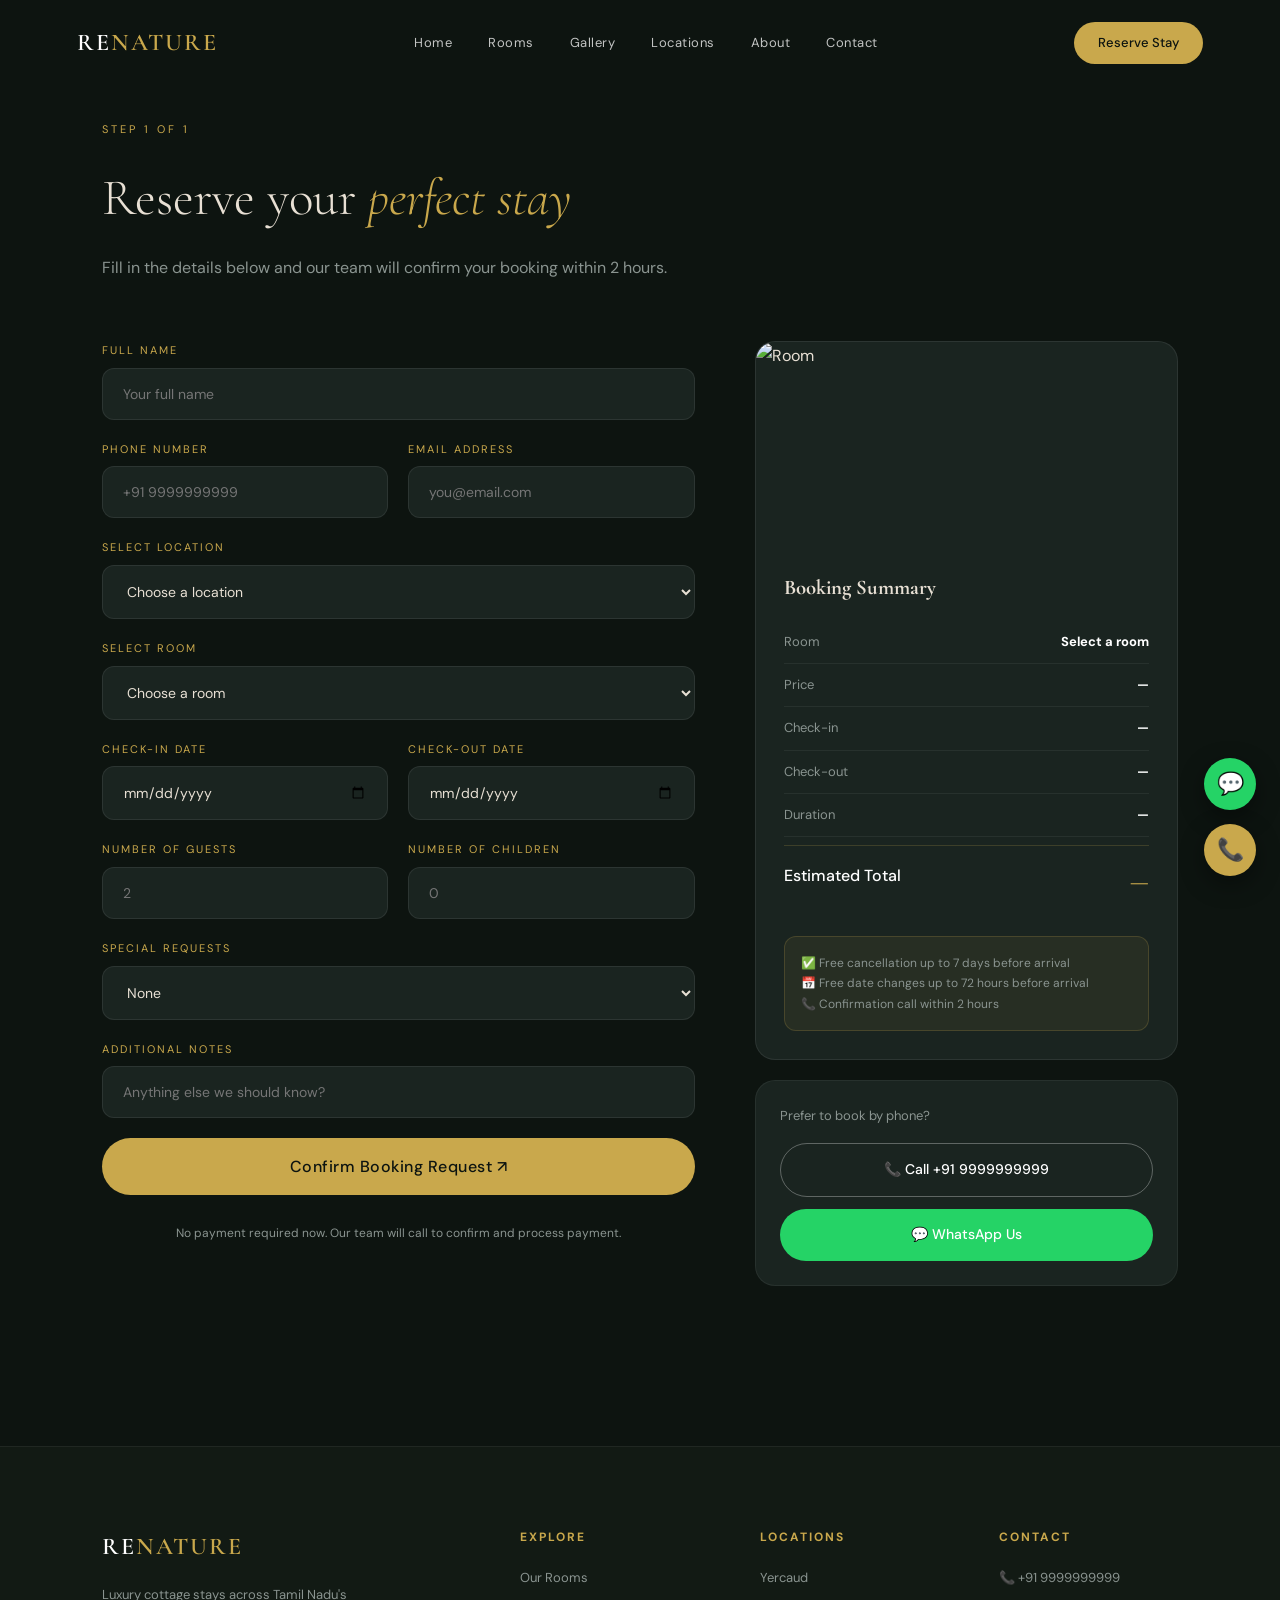
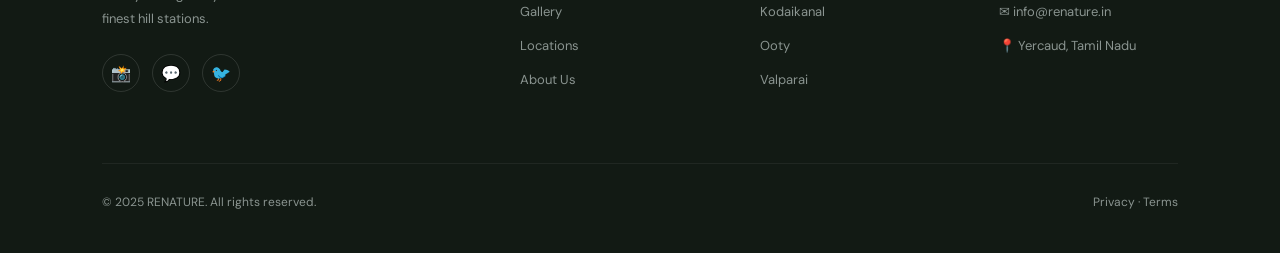
==== booking.html @ 31d4a7c8 "Add files via upload" ====
<!DOCTYPE html>
<html lang="en">
<head>
  <meta charset="UTF-8"/>
  <meta name="viewport" content="width=device-width, initial-scale=1.0"/>
  <title>Book Your Stay — RENATURE Luxury Cottage</title>
  <link rel="preconnect" href="https://fonts.googleapis.com">
  <link href="https://fonts.googleapis.com/css2?family=Cormorant+Garamond:ital,wght@0,300;0,400;0,600;1,300;1,400&family=DM+Sans:wght@300;400;500&display=swap" rel="stylesheet">
  <link rel="stylesheet" href="style.css">
</head>
<body>

  <header class="navbar scrolled" id="navbar">
    <div class="nav-logo">RE<span>NATURE</span></div>
    <nav class="nav-links">
      <a href="index.html">Home</a><a href="rooms.html">Rooms</a><a href="gallery.html">Gallery</a>
      <a href="locations.html">Locations</a><a href="about.html">About</a><a href="contact.html">Contact</a>
    </nav>
    <a href="booking.html" class="nav-cta">Reserve Stay</a>
    <button class="hamburger" id="hamburger">&#9776;</button>
  </header>

  <div class="mobile-nav" id="mobileNav">
    <button class="close-btn" id="closeNav">&#10005;</button>
    <a href="index.html">Home</a><a href="rooms.html">Rooms</a><a href="gallery.html">Gallery</a>
    <a href="locations.html">Locations</a><a href="about.html">About</a><a href="contact.html">Contact</a>
    <a href="booking.html" class="mob-cta">Reserve Stay</a>
  </div>

  <div class="booking-page" style="padding-top: 120px;">
    <div style="margin-bottom: 60px;">
      <span class="label">Step 1 of 1</span>
      <h1 style="font-family:var(--font-display); font-size:clamp(2rem,4vw,3.5rem); font-weight:300;">Reserve your <em style="font-style:italic; color:var(--gold)">perfect stay</em></h1>
      <p style="color:var(--muted); margin-top:12px;">Fill in the details below and our team will confirm your booking within 2 hours.</p>
    </div>

    <div class="booking-grid">
      <!-- FORM -->
      <div class="booking-form-section">
        <form class="booking-form" onsubmit="handleBooking(event)">

          <div>
            <label class="form-label">Full Name</label>
            <input type="text" placeholder="Your full name" required>
          </div>

          <div class="form-row">
            <div>
              <label class="form-label">Phone Number</label>
              <input type="tel" placeholder="+91 9999999999" required>
            </div>
            <div>
              <label class="form-label">Email Address</label>
              <input type="email" placeholder="you@email.com">
            </div>
          </div>

          <div>
            <label class="form-label">Select Location</label>
            <select>
              <option value="">Choose a location</option>
              <option>Yercaud</option>
              <option>Kodaikanal</option>
              <option>Ooty</option>
              <option>Valparai</option>
            </select>
          </div>

          <div>
            <label class="form-label">Select Room</label>
            <select id="roomSelect">
              <option value="">Choose a room</option>
              <option>Forest Harmony — ₹2,800/night</option>
              <option>Panorama Rise — ₹3,400/night</option>
              <option>Romantic Bloom — ₹3,900/night</option>
              <option>Wild Soul — ₹3,600/night</option>
              <option>Zen Retreat — ₹3,800/night</option>
              <option>Family Villa — ₹4,500/night</option>
              <option>Luxury Suite — ₹6,500/night</option>
              <option>Treehouse Escape — ₹5,200/night</option>
            </select>
          </div>

          <div class="form-row">
            <div>
              <label class="form-label">Check-in Date</label>
              <input type="date" id="checkin" required>
            </div>
            <div>
              <label class="form-label">Check-out Date</label>
              <input type="date" id="checkout" required>
            </div>
          </div>

          <div class="form-row">
            <div>
              <label class="form-label">Number of Guests</label>
              <input type="number" placeholder="2" min="1" max="20">
            </div>
            <div>
              <label class="form-label">Number of Children</label>
              <input type="number" placeholder="0" min="0" max="10">
            </div>
          </div>

          <div>
            <label class="form-label">Special Requests</label>
            <select>
              <option value="">None</option>
              <option>Early Check-in (subject to availability)</option>
              <option>Late Check-out (subject to availability)</option>
              <option>Couple Decoration (flowers, candles)</option>
              <option>Birthday Celebration</option>
              <option>Anniversary Package</option>
              <option>Campfire Setup</option>
              <option>Airport Pickup</option>
              <option>Pet Accommodation</option>
            </select>
          </div>

          <div>
            <label class="form-label">Additional Notes</label>
            <input type="text" placeholder="Anything else we should know?">
          </div>

          <button type="submit" class="btn-gold" style="width:100%; justify-content:center; font-size:16px; padding:18px 32px;">
            Confirm Booking Request ↗
          </button>

          <p style="font-size:12px; color:var(--muted); text-align:center; margin-top:8px;">
            No payment required now. Our team will call to confirm and process payment.
          </p>
        </form>
      </div>

      <!-- SUMMARY -->
      <div class="booking-summary">
        <div class="summary-card">
          <img src="https://images.unsplash.com/photo-1520250497591-112f2f40a3f4?auto=format&fit=crop&w=700&q=80" alt="Room" id="summaryImg">
          <div class="summary-body">
            <h3>Booking Summary</h3>
            <div class="summary-row">
              <span>Room</span>
              <strong id="summaryRoom">Select a room</strong>
            </div>
            <div class="summary-row">
              <span>Price</span>
              <strong id="summaryPrice">—</strong>
            </div>
            <div class="summary-row">
              <span>Check-in</span>
              <strong id="summaryCheckin">—</strong>
            </div>
            <div class="summary-row">
              <span>Check-out</span>
              <strong id="summaryCheckout">—</strong>
            </div>
            <div class="summary-row">
              <span>Duration</span>
              <strong id="summaryNights">—</strong>
            </div>
            <div class="summary-total">
              <span>Estimated Total</span>
              <strong id="summaryTotal">—</strong>
            </div>

            <div style="margin-top:20px; background:rgba(201,168,76,0.08); border:1px solid rgba(201,168,76,0.2); border-radius:12px; padding:16px;">
              <p style="font-size:12px; color:var(--muted); line-height:1.7;">✅ Free cancellation up to 7 days before arrival<br>📅 Free date changes up to 72 hours before arrival<br>📞 Confirmation call within 2 hours</p>
            </div>
          </div>
        </div>

        <!-- QUICK CONTACT -->
        <div style="margin-top:20px; background:var(--dark3); border-radius:var(--radius); padding:24px; border:1px solid rgba(255,255,255,0.06);">
          <p style="font-size:13px; color:var(--muted); margin-bottom:16px;">Prefer to book by phone?</p>
          <a href="tel:+919999999999" class="btn-ghost" style="width:100%; justify-content:center; display:flex;">📞 Call +91 9999999999</a>
          <a href="https://wa.me/919999999999" style="display:flex; align-items:center; justify-content:center; gap:8px; margin-top:12px; background:#25D366; color:white; padding:14px 32px; border-radius:50px; font-size:14px; font-weight:500; transition:opacity 0.3s;">💬 WhatsApp Us</a>
        </div>
      </div>
    </div>
  </div>

  <footer class="footer" style="margin-top:80px;">
    <div class="footer-grid">
      <div class="footer-brand"><div class="nav-logo">RE<span>NATURE</span></div><p>Luxury cottage stays across Tamil Nadu's finest hill stations.</p><div class="socials"><a href="#">📸</a><a href="#">💬</a><a href="#">🐦</a></div></div>
      <div class="footer-col"><h4>Explore</h4><a href="rooms.html">Our Rooms</a><a href="gallery.html">Gallery</a><a href="locations.html">Locations</a><a href="about.html">About Us</a></div>
      <div class="footer-col"><h4>Locations</h4><a href="locations.html#yercaud">Yercaud</a><a href="locations.html#kodaikanal">Kodaikanal</a><a href="locations.html#ooty">Ooty</a><a href="locations.html#valparai">Valparai</a></div>
      <div class="footer-col"><h4>Contact</h4><p>📞 +91 9999999999</p><p>✉ info@renature.in</p><p>📍 Yercaud, Tamil Nadu</p></div>
    </div>
    <div class="footer-bottom"><p>© 2025 RENATURE. All rights reserved.</p><div><a href="#">Privacy</a> · <a href="#">Terms</a></div></div>
  </footer>

  <a href="https://wa.me/919999999999" class="fab whatsapp">💬</a>
  <a href="tel:+919999999999" class="fab call">📞</a>

  <script src="script.js"></script>
  <script>
    // Live summary update
    const priceMap = {
      'Forest Harmony — ₹2,800/night': { price: 2800, name: 'Forest Harmony' },
      'Panorama Rise — ₹3,400/night': { price: 3400, name: 'Panorama Rise' },
      'Romantic Bloom — ₹3,900/night': { price: 3900, name: 'Romantic Bloom' },
      'Wild Soul — ₹3,600/night': { price: 3600, name: 'Wild Soul' },
      'Zen Retreat — ₹3,800/night': { price: 3800, name: 'Zen Retreat' },
      'Family Villa — ₹4,500/night': { price: 4500, name: 'Family Villa' },
      'Luxury Suite — ₹6,500/night': { price: 6500, name: 'Luxury Suite' },
      'Treehouse Escape — ₹5,200/night': { price: 5200, name: 'Treehouse Escape' },
    };

    function update() {
      const rs = document.getElementById('roomSelect');
      const ci = document.getElementById('checkin');
      const co = document.getElementById('checkout');
      const sel = priceMap[rs?.value];

      if (sel) {
        document.getElementById('summaryRoom').textContent = sel.name;
        document.getElementById('summaryPrice').textContent = `₹${sel.price.toLocaleString()}/night`;
      }
      if (ci?.value) {
        document.getElementById('summaryCheckin').textContent = new Date(ci.value).toLocaleDateString('en-IN', {day:'numeric', month:'short', year:'numeric'});
      }
      if (co?.value) {
        document.getElementById('summaryCheckout').textContent = new Date(co.value).toLocaleDateString('en-IN', {day:'numeric', month:'short', year:'numeric'});
      }
      if (ci?.value && co?.value && sel) {
        const nights = Math.max(1, Math.round((new Date(co.value) - new Date(ci.value)) / 86400000));
        document.getElementById('summaryNights').textContent = `${nights} night${nights > 1 ? 's' : ''}`;
        document.getElementById('summaryTotal').textContent = `₹${(sel.price * nights).toLocaleString()}`;
      }
    }

    document.getElementById('roomSelect')?.addEventListener('change', update);
    document.getElementById('checkin')?.addEventListener('change', update);
    document.getElementById('checkout')?.addEventListener('change', update);

    function handleBooking(e) {
      e.preventDefault();
      const btn = e.target.querySelector('button[type="submit"]');
      btn.textContent = '✅ Booking Confirmed! We\'ll call you soon.';
      btn.style.background = '#2d6a4f';
      setTimeout(() => {
        btn.textContent = 'Confirm Booking Request ↗';
        btn.style.background = '';
        e.target.reset();
        document.getElementById('summaryRoom').textContent = 'Select a room';
        document.getElementById('summaryPrice').textContent = '—';
        document.getElementById('summaryCheckin').textContent = '—';
        document.getElementById('summaryCheckout').textContent = '—';
        document.getElementById('summaryNights').textContent = '—';
        document.getElementById('summaryTotal').textContent = '—';
      }, 4000);
    }
  </script>
</body>
</html>
---- style.css ----
/* ============ RESET & BASE ============ */
*, *::before, *::after { margin:0; padding:0; box-sizing:border-box; }

:root {
  --gold: #C9A84C;
  --gold-light: #e8cc80;
  --dark: #0D1410;
  --dark2: #121a14;
  --dark3: #1a2420;
  --text: #e8e0d4;
  --muted: #8a9490;
  --white: #fff;
  --radius: 20px;
  --font-display: 'Cormorant Garamond', serif;
  --font-body: 'DM Sans', sans-serif;
}

html { scroll-behavior: smooth; }

body {
  background: var(--dark);
  color: var(--text);
  font-family: var(--font-body);
  font-size: 16px;
  line-height: 1.7;
  overflow-x: hidden;
}

img { display: block; width: 100%; object-fit: cover; }
a { text-decoration: none; color: inherit; }

/* ============ UTILITY ============ */
.label {
  font-size: 11px;
  letter-spacing: 3px;
  text-transform: uppercase;
  color: var(--gold);
  display: block;
  margin-bottom: 16px;
}
.label-light { font-size: 11px; letter-spacing: 3px; text-transform: uppercase; color: rgba(255,255,255,0.6); display: block; margin-bottom: 16px; }
.text-center { text-align: center; }
.mt-2 { margin-top: 2rem; }

h2 {
  font-family: var(--font-display);
  font-size: clamp(2rem, 4vw, 3.5rem);
  font-weight: 400;
  line-height: 1.2;
  margin-bottom: 1.5rem;
}
h2 em { font-style: italic; color: var(--gold); }

/* ============ BUTTONS ============ */
.btn-gold {
  display: inline-flex;
  align-items: center;
  gap: 8px;
  background: var(--gold);
  color: var(--dark);
  padding: 14px 32px;
  border-radius: 50px;
  font-family: var(--font-body);
  font-weight: 500;
  font-size: 14px;
  letter-spacing: 0.5px;
  transition: all 0.3s;
  border: none;
  cursor: pointer;
}
.btn-gold:hover { background: var(--gold-light); transform: translateY(-2px); }

.btn-ghost {
  display: inline-flex;
  align-items: center;
  gap: 8px;
  background: transparent;
  color: var(--white);
  padding: 14px 32px;
  border-radius: 50px;
  border: 1px solid rgba(255,255,255,0.3);
  font-weight: 500;
  font-size: 14px;
  transition: all 0.3s;
}
.btn-ghost:hover { background: rgba(255,255,255,0.1); }

.btn-ghost-light {
  display: inline-flex;
  align-items: center;
  gap: 8px;
  background: transparent;
  color: var(--white);
  padding: 14px 32px;
  border-radius: 50px;
  border: 1px solid rgba(255,255,255,0.5);
  font-weight: 500;
  font-size: 14px;
  transition: all 0.3s;
}
.btn-ghost-light:hover { background: rgba(255,255,255,0.15); }

.link-arrow {
  font-size: 14px;
  color: var(--gold);
  font-weight: 500;
  letter-spacing: 0.5px;
  transition: gap 0.3s;
  display: inline-block;
}
.link-arrow:hover { letter-spacing: 1px; }

/* ============ NAVBAR ============ */
.navbar {
  position: fixed;
  top: 0;
  width: 100%;
  display: flex;
  align-items: center;
  justify-content: space-between;
  padding: 22px 6%;
  z-index: 1000;
  transition: all 0.4s;
}
.navbar.scrolled {
  background: rgba(13,20,16,0.95);
  backdrop-filter: blur(20px);
  padding: 16px 6%;
  border-bottom: 1px solid rgba(201,168,76,0.15);
}

.nav-logo {
  font-family: var(--font-display);
  font-size: 24px;
  font-weight: 600;
  letter-spacing: 2px;
  color: var(--white);
}
.nav-logo span { color: var(--gold); }

.nav-links {
  display: flex;
  gap: 36px;
}
.nav-links a {
  font-size: 13px;
  font-weight: 400;
  letter-spacing: 0.5px;
  color: rgba(255,255,255,0.75);
  transition: color 0.3s;
}
.nav-links a:hover, .nav-links a.active { color: var(--gold); }

.nav-cta {
  background: var(--gold);
  color: var(--dark);
  padding: 10px 24px;
  border-radius: 50px;
  font-size: 13px;
  font-weight: 500;
  transition: all 0.3s;
}
.nav-cta:hover { background: var(--gold-light); }

.hamburger { display: none; background: none; border: none; color: white; font-size: 22px; cursor: pointer; }

/* MOBILE NAV */
.mobile-nav {
  position: fixed;
  top: 0; left: 0;
  width: 100%; height: 100%;
  background: var(--dark);
  z-index: 9999;
  display: flex;
  flex-direction: column;
  align-items: center;
  justify-content: center;
  gap: 28px;
  transform: translateX(-100%);
  transition: transform 0.4s ease;
}
.mobile-nav.open { transform: translateX(0); }
.mobile-nav a { font-family: var(--font-display); font-size: 32px; color: var(--text); }
.mobile-nav a:hover { color: var(--gold); }
.mob-cta { background: var(--gold) !important; color: var(--dark) !important; padding: 12px 32px; border-radius: 50px; font-family: var(--font-body) !important; font-size: 16px !important; }
.close-btn { position: absolute; top: 24px; right: 24px; background: none; border: none; color: white; font-size: 24px; cursor: pointer; }

/* ============ HERO ============ */
.hero {
  height: 100vh;
  min-height: 700px;
  position: relative;
  display: flex;
  align-items: center;
  overflow: hidden;
}

.hero-slides { position: absolute; inset: 0; }
.slide {
  position: absolute;
  inset: 0;
  background-size: cover;
  background-position: center;
  opacity: 0;
  transition: opacity 1s ease;
}
.slide.active { opacity: 1; }
.hero-overlay {
  position: absolute;
  inset: 0;
  background: linear-gradient(135deg, rgba(13,20,16,0.75) 0%, rgba(13,20,16,0.4) 50%, rgba(13,20,16,0.6) 100%);
}

.hero-content {
  position: relative;
  z-index: 2;
  padding: 0 8%;
  max-width: 800px;
}

.hero-content h1 {
  font-family: var(--font-display);
  font-size: clamp(2.5rem, 6vw, 5.5rem);
  font-weight: 300;
  line-height: 1.1;
  margin-bottom: 20px;
  color: var(--white);
}
.hero-content h1 em { font-style: italic; color: var(--gold); }
.hero-content > p {
  font-size: 16px;
  color: rgba(255,255,255,0.7);
  margin-bottom: 36px;
  max-width: 420px;
}
.hero-actions { display: flex; gap: 16px; flex-wrap: wrap; margin-bottom: 60px; }

.hero-stats {
  display: flex;
  gap: 48px;
  border-top: 1px solid rgba(255,255,255,0.15);
  padding-top: 28px;
}
.hero-stats div { display: flex; flex-direction: column; }
.hero-stats strong { font-family: var(--font-display); font-size: 2rem; color: var(--gold); font-weight: 600; }
.hero-stats span { font-size: 11px; letter-spacing: 1px; color: rgba(255,255,255,0.5); text-transform: uppercase; }

.hero-scroll {
  position: absolute;
  bottom: 40px;
  right: 8%;
  display: flex;
  flex-direction: column;
  align-items: center;
  gap: 10px;
  z-index: 2;
}
.hero-scroll span { font-size: 10px; letter-spacing: 3px; text-transform: uppercase; color: rgba(255,255,255,0.4); }
.scroll-line { width: 1px; height: 60px; background: linear-gradient(to bottom, rgba(255,255,255,0.4), transparent); animation: scrollAnim 2s infinite; }
@keyframes scrollAnim { 0%,100%{opacity:1;transform:scaleY(1)} 50%{opacity:0.3;transform:scaleY(0.5)} }

.slide-dots {
  position: absolute;
  bottom: 40px;
  left: 8%;
  display: flex;
  gap: 8px;
  z-index: 2;
}
.dot {
  width: 6px; height: 6px;
  border-radius: 50%;
  background: rgba(255,255,255,0.3);
  cursor: pointer;
  transition: all 0.3s;
}
.dot.active { background: var(--gold); width: 24px; border-radius: 3px; }

/* ============ SECTIONS COMMON ============ */
section { padding: 100px 8%; }
.reveal { opacity: 0; transform: translateY(40px); transition: all 0.8s ease; }
.reveal.visible { opacity: 1; transform: translateY(0); }

/* ============ ABOUT STRIP ============ */
.about-strip {
  display: grid;
  grid-template-columns: 1fr 1fr 1fr;
  gap: 60px;
  border-top: 1px solid rgba(255,255,255,0.08);
  border-bottom: 1px solid rgba(255,255,255,0.08);
}

.strip-left h2 { font-size: clamp(1.8rem, 3vw, 2.8rem); }
.strip-left p { color: var(--muted); margin-bottom: 28px; line-height: 1.8; }

.strip-center { position: relative; }
.strip-center img { height: 420px; border-radius: var(--radius); object-fit: cover; }
.card-badge {
  position: absolute;
  bottom: 20px; left: 20px; right: 20px;
  background: rgba(13,20,16,0.9);
  backdrop-filter: blur(20px);
  border: 1px solid rgba(201,168,76,0.2);
  border-radius: 16px;
  padding: 20px;
}
.card-badge strong { display: block; font-size: 14px; margin-bottom: 6px; color: var(--white); }
.card-badge span { font-size: 12px; color: var(--muted); }

.strip-right .big-quote {
  font-family: var(--font-display);
  font-size: 1.4rem;
  font-style: italic;
  line-height: 1.6;
  color: var(--text);
  margin-bottom: 32px;
}
.features-list { list-style: none; }
.features-list li { font-size: 14px; color: var(--muted); padding: 12px 0; border-bottom: 1px solid rgba(255,255,255,0.06); }

/* ============ LOCATIONS ============ */
.locations-section { padding: 100px 8%; }
.loc-header { margin-bottom: 60px; }
.loc-header p { color: var(--muted); }

.locations-grid {
  display: grid;
  grid-template-columns: 1.6fr 1fr 1fr 1fr;
  grid-template-rows: 520px;
  gap: 16px;
}

.loc-card {
  position: relative;
  border-radius: var(--radius);
  overflow: hidden;
  cursor: pointer;
}
.loc-card img {
  height: 100%;
  transition: transform 0.6s ease;
}
.loc-card:hover img { transform: scale(1.08); }

.loc-overlay {
  position: absolute;
  inset: 0;
  background: linear-gradient(to top, rgba(13,20,16,0.95) 0%, rgba(13,20,16,0.3) 60%, transparent 100%);
  padding: 28px;
  display: flex;
  flex-direction: column;
  justify-content: flex-end;
}
.loc-tag {
  display: inline-block;
  font-size: 10px;
  letter-spacing: 2px;
  text-transform: uppercase;
  color: var(--gold);
  border: 1px solid rgba(201,168,76,0.4);
  padding: 4px 12px;
  border-radius: 50px;
  margin-bottom: 12px;
  width: fit-content;
}
.loc-overlay h3 { font-family: var(--font-display); font-size: 1.8rem; font-weight: 400; color: var(--white); margin-bottom: 6px; }
.loc-overlay > p { font-size: 12px; color: rgba(255,255,255,0.5); margin-bottom: 14px; }
.loc-details { display: flex; flex-wrap: wrap; gap: 8px; margin-bottom: 16px; }
.loc-details span { font-size: 11px; background: rgba(255,255,255,0.1); padding: 4px 10px; border-radius: 50px; }
.loc-btn { font-size: 12px; color: var(--gold); letter-spacing: 1px; transition: letter-spacing 0.3s; width: fit-content; }
.loc-btn:hover { letter-spacing: 2px; }

/* ============ ROOMS ============ */
.rooms-section { background: var(--dark2); border-radius: 32px; }
.rooms-header { display: flex; justify-content: space-between; align-items: flex-start; gap: 40px; margin-bottom: 12px; }
.rooms-sub { color: var(--muted); font-size: 14px; margin-bottom: 48px; max-width: 500px; }
.booking-quick { display: flex; gap: 12px; flex-wrap: wrap; align-items: center; }
.booking-quick input {
  background: rgba(255,255,255,0.06);
  border: 1px solid rgba(255,255,255,0.12);
  color: var(--text);
  padding: 10px 16px;
  border-radius: 50px;
  font-size: 13px;
  outline: none;
  font-family: var(--font-body);
}

.rooms-slider {
  display: flex;
  gap: 20px;
  overflow-x: auto;
  scroll-snap-type: x mandatory;
  scrollbar-width: none;
  padding-bottom: 10px;
}
.rooms-slider::-webkit-scrollbar { display: none; }

.room-slide {
  min-width: 280px;
  border-radius: var(--radius);
  overflow: hidden;
  background: var(--dark3);
  scroll-snap-align: start;
  flex-shrink: 0;
  position: relative;
}
.room-slide img { height: 320px; transition: transform 0.5s; }
.room-slide:hover img { transform: scale(1.05); }
.room-info { padding: 24px; }
.room-info h3 { font-family: var(--font-display); font-size: 1.3rem; margin-bottom: 8px; }
.room-info p { font-size: 13px; color: var(--muted); margin-bottom: 16px; }
.room-price { font-family: var(--font-display); font-size: 1.5rem; color: var(--gold); }
.room-price span { font-size: 14px; color: var(--muted); font-family: var(--font-body); }
.room-book {
  display: inline-block;
  margin-top: 14px;
  background: var(--gold);
  color: var(--dark);
  padding: 8px 20px;
  border-radius: 50px;
  font-size: 13px;
  font-weight: 500;
  transition: background 0.3s;
}
.room-book:hover { background: var(--gold-light); }

.slider-controls { display: flex; gap: 12px; margin-top: 24px; }
.s-btn {
  width: 44px; height: 44px;
  border-radius: 50%;
  border: 1px solid rgba(255,255,255,0.15);
  background: transparent;
  color: var(--white);
  font-size: 16px;
  cursor: pointer;
  transition: all 0.3s;
}
.s-btn:hover { background: var(--gold); border-color: var(--gold); color: var(--dark); }

/* ============ ATMOSPHERE ============ */
.atmosphere-section {
  padding: 0;
  position: relative;
  height: 70vh;
  overflow: hidden;
  border-radius: 0;
}
.atmosphere-section img { height: 100%; }
.atm-overlay {
  position: absolute;
  inset: 0;
  background: linear-gradient(to right, rgba(13,20,16,0.85) 0%, rgba(13,20,16,0.2) 100%);
  display: flex;
  flex-direction: column;
  justify-content: center;
  padding: 8%;
}
.atm-overlay h2 { font-size: clamp(2rem, 5vw, 4rem); color: var(--white); margin-bottom: 28px; }

/* ============ AMENITIES ============ */
.amenities-section { text-align: center; }
.amen-grid {
  display: grid;
  grid-template-columns: repeat(auto-fit, minmax(220px, 1fr));
  gap: 20px;
  margin-top: 48px;
}
.amen-item {
  background: var(--dark3);
  border: 1px solid rgba(255,255,255,0.06);
  border-radius: var(--radius);
  padding: 36px 24px;
  transition: all 0.3s;
}
.amen-item:hover { transform: translateY(-6px); border-color: rgba(201,168,76,0.3); }
.amen-icon { font-size: 32px; margin-bottom: 16px; }
.amen-item strong { display: block; font-size: 15px; margin-bottom: 8px; color: var(--white); }
.amen-item p { font-size: 13px; color: var(--muted); }

/* ============ GALLERY ============ */
.gallery-preview { }
.gallery-masonry {
  display: grid;
  grid-template-columns: repeat(3, 1fr);
  grid-auto-rows: 260px;
  gap: 16px;
  margin-top: 48px;
}
.gallery-masonry img { border-radius: 16px; transition: transform 0.4s; cursor: pointer; }
.gallery-masonry img:hover { transform: scale(1.03); }
.g-tall { grid-row: span 2; }
.g-wide { grid-column: span 2; }

/* ============ TESTIMONIALS ============ */
.testimonials-section { background: var(--dark2); border-radius: 32px; }
.testi-grid { display: grid; grid-template-columns: 1fr 1.2fr 1fr; gap: 24px; margin-top: 48px; }
.testi-card {
  background: var(--dark3);
  border: 1px solid rgba(255,255,255,0.06);
  border-radius: var(--radius);
  padding: 36px;
}
.testi-card.featured {
  background: var(--gold);
  border-color: var(--gold);
}
.testi-card.featured p, .testi-card.featured .stars, .testi-card.featured .testi-author { color: var(--dark); }
.stars { color: var(--gold); font-size: 16px; margin-bottom: 16px; }
.testi-card.featured .stars { color: var(--dark); }
.testi-card p { font-size: 14px; line-height: 1.8; color: var(--muted); margin-bottom: 24px; }
.testi-card.featured p { color: rgba(13,20,16,0.8); }
.testi-author { display: flex; align-items: center; gap: 12px; }
.testi-author img { width: 40px; height: 40px; border-radius: 50%; object-fit: cover; flex-shrink: 0; }
.testi-author span { font-size: 13px; }

/* ============ FAQ ============ */
.faq-section { }
.faq-grid { display: grid; grid-template-columns: 1fr 1fr; gap: 16px; margin-top: 48px; }
.faq-item {
  background: var(--dark3);
  border: 1px solid rgba(255,255,255,0.06);
  border-radius: 16px;
  padding: 24px;
  transition: border-color 0.3s;
}
.faq-item[open] { border-color: rgba(201,168,76,0.3); }
.faq-item summary {
  cursor: pointer;
  font-size: 15px;
  font-weight: 500;
  color: var(--white);
  list-style: none;
  display: flex;
  justify-content: space-between;
  align-items: center;
}
.faq-item summary::after { content: '+'; color: var(--gold); font-size: 20px; }
.faq-item[open] summary::after { content: '−'; }
.faq-item p { font-size: 14px; color: var(--muted); margin-top: 16px; line-height: 1.7; }

/* ============ CTA BANNER ============ */
.cta-banner { padding: 0; position: relative; height: 60vh; overflow: hidden; }
.cta-banner img { height: 100%; }
.cta-overlay {
  position: absolute;
  inset: 0;
  background: rgba(13,20,16,0.65);
  display: flex;
  flex-direction: column;
  align-items: center;
  justify-content: center;
  text-align: center;
  padding: 40px;
}
.cta-overlay h2 { font-size: clamp(2.5rem, 5vw, 4rem); color: var(--white); margin-bottom: 16px; }
.cta-overlay p { color: rgba(255,255,255,0.65); max-width: 500px; margin-bottom: 32px; }

/* ============ FOOTER ============ */
.footer {
  background: var(--dark2);
  padding: 80px 8% 40px;
  border-top: 1px solid rgba(255,255,255,0.06);
}
.footer-grid {
  display: grid;
  grid-template-columns: 2fr 1fr 1fr 1fr;
  gap: 60px;
  margin-bottom: 60px;
}
.footer-brand .nav-logo { margin-bottom: 16px; }
.footer-brand p { font-size: 13px; color: var(--muted); line-height: 1.8; max-width: 280px; margin-bottom: 24px; }
.socials { display: flex; gap: 12px; }
.socials a { width: 38px; height: 38px; border-radius: 50%; border: 1px solid rgba(255,255,255,0.12); display: flex; align-items: center; justify-content: center; font-size: 16px; transition: all 0.3s; }
.socials a:hover { border-color: var(--gold); }
.footer-col h4 { font-size: 12px; letter-spacing: 2px; text-transform: uppercase; color: var(--gold); margin-bottom: 20px; }
.footer-col a, .footer-col p { display: block; font-size: 13px; color: var(--muted); margin-bottom: 12px; transition: color 0.3s; }
.footer-col a:hover { color: var(--text); }
.footer-bottom {
  border-top: 1px solid rgba(255,255,255,0.06);
  padding-top: 28px;
  display: flex;
  justify-content: space-between;
  align-items: center;
  font-size: 12px;
  color: var(--muted);
}
.footer-bottom a { color: var(--muted); }
.footer-bottom a:hover { color: var(--gold); }

/* ============ FAB ============ */
.fab {
  position: fixed;
  width: 52px; height: 52px;
  border-radius: 50%;
  display: flex;
  align-items: center;
  justify-content: center;
  font-size: 22px;
  right: 24px;
  z-index: 900;
  transition: transform 0.3s;
  box-shadow: 0 8px 24px rgba(0,0,0,0.4);
}
.fab:hover { transform: scale(1.1); }
.whatsapp { background: #25D366; bottom: 90px; }
.call { background: var(--gold); bottom: 24px; }

/* ============ PAGE HERO (inner pages) ============ */
.page-hero {
  height: 55vh;
  min-height: 400px;
  position: relative;
  display: flex;
  align-items: flex-end;
  padding-bottom: 80px;
  overflow: hidden;
}
.page-hero img { position: absolute; inset: 0; height: 100%; }
.page-hero-overlay {
  position: absolute;
  inset: 0;
  background: linear-gradient(to top, rgba(13,20,16,0.9) 0%, rgba(13,20,16,0.3) 100%);
}
.page-hero-content { position: relative; z-index: 2; padding: 0 8%; }
.page-hero-content .label { margin-bottom: 12px; }
.page-hero-content h1 { font-family: var(--font-display); font-size: clamp(2.5rem, 5vw, 4.5rem); font-weight: 300; color: var(--white); }
.page-hero-content h1 em { font-style: italic; color: var(--gold); }
.page-hero-content p { color: rgba(255,255,255,0.6); max-width: 500px; margin-top: 12px; }

/* ============ ROOMS PAGE ============ */
.rooms-page { padding: 80px 8%; }
.rooms-filter { display: flex; gap: 12px; flex-wrap: wrap; margin-bottom: 48px; }
.filter-btn {
  padding: 8px 22px;
  border-radius: 50px;
  border: 1px solid rgba(255,255,255,0.15);
  background: transparent;
  color: var(--muted);
  font-size: 13px;
  cursor: pointer;
  transition: all 0.3s;
  font-family: var(--font-body);
}
.filter-btn.active, .filter-btn:hover { background: var(--gold); border-color: var(--gold); color: var(--dark); }

.rooms-full-grid {
  display: grid;
  grid-template-columns: repeat(auto-fill, minmax(340px, 1fr));
  gap: 28px;
}

.room-card-full {
  background: var(--dark3);
  border-radius: var(--radius);
  overflow: hidden;
  border: 1px solid rgba(255,255,255,0.06);
  transition: transform 0.4s, border-color 0.4s;
}
.room-card-full:hover { transform: translateY(-8px); border-color: rgba(201,168,76,0.2); }
.room-card-full img { height: 260px; transition: transform 0.5s; }
.room-card-full:hover img { transform: scale(1.05); }
.card-body { padding: 28px; }
.card-body h3 { font-family: var(--font-display); font-size: 1.4rem; margin-bottom: 8px; }
.card-body .location-tag { font-size: 11px; color: var(--gold); letter-spacing: 1.5px; text-transform: uppercase; margin-bottom: 12px; display: block; }
.card-body p { font-size: 13px; color: var(--muted); line-height: 1.7; margin-bottom: 20px; }
.card-features { display: flex; flex-wrap: wrap; gap: 8px; margin-bottom: 20px; }
.card-features span { font-size: 11px; background: rgba(255,255,255,0.06); padding: 4px 12px; border-radius: 50px; }
.card-footer { display: flex; align-items: center; justify-content: space-between; }
.card-price { font-family: var(--font-display); font-size: 1.5rem; color: var(--gold); }
.card-price small { font-family: var(--font-body); font-size: 12px; color: var(--muted); }

/* ============ GALLERY PAGE ============ */
.gallery-page { padding: 80px 8%; }
.gallery-controls { display: flex; gap: 12px; flex-wrap: wrap; margin-bottom: 40px; }
.gallery-full-grid {
  columns: 3;
  gap: 16px;
}
.gallery-full-grid img {
  width: 100%;
  border-radius: 12px;
  margin-bottom: 16px;
  break-inside: avoid;
  transition: transform 0.4s;
  cursor: pointer;
}
.gallery-full-grid img:hover { transform: scale(1.02); }

/* ============ LOCATIONS PAGE ============ */
.locations-page { padding: 80px 8%; }
.loc-full-section { margin-bottom: 100px; }
.loc-full-section:last-child { margin-bottom: 0; }
.loc-split { display: grid; grid-template-columns: 1fr 1fr; gap: 60px; align-items: center; }
.loc-split.reverse { direction: rtl; }
.loc-split.reverse > * { direction: ltr; }
.loc-split img { height: 480px; border-radius: var(--radius); }
.loc-text .location-name { font-family: var(--font-display); font-size: clamp(2rem, 4vw, 3.5rem); margin-bottom: 12px; }
.loc-text p { color: var(--muted); line-height: 1.8; margin-bottom: 24px; }
.loc-meta { display: grid; grid-template-columns: 1fr 1fr; gap: 16px; margin-bottom: 28px; }
.meta-item { background: var(--dark3); border-radius: 12px; padding: 16px; }
.meta-item strong { display: block; font-size: 13px; color: var(--white); margin-bottom: 4px; }
.meta-item span { font-size: 12px; color: var(--muted); }

/* ============ ABOUT PAGE ============ */
.about-page { padding: 80px 8%; }
.about-intro { display: grid; grid-template-columns: 1fr 1fr; gap: 80px; align-items: center; margin-bottom: 100px; }
.about-intro img { height: 500px; border-radius: var(--radius); }
.about-values { display: grid; grid-template-columns: repeat(3, 1fr); gap: 24px; margin-top: 80px; }
.value-card { background: var(--dark3); border-radius: var(--radius); padding: 36px; border: 1px solid rgba(255,255,255,0.06); }
.value-card .v-num { font-family: var(--font-display); font-size: 3rem; color: rgba(201,168,76,0.2); }
.value-card h3 { font-family: var(--font-display); font-size: 1.3rem; margin-bottom: 12px; }
.value-card p { font-size: 13px; color: var(--muted); line-height: 1.8; }

.team-grid { display: grid; grid-template-columns: repeat(auto-fill, minmax(220px, 1fr)); gap: 24px; margin-top: 48px; }
.team-card { text-align: center; }
.team-card img { height: 260px; border-radius: var(--radius); margin-bottom: 16px; object-fit: cover; }
.team-card h4 { font-size: 15px; margin-bottom: 4px; }
.team-card span { font-size: 12px; color: var(--gold); }

/* ============ CONTACT PAGE ============ */
.contact-page { padding: 80px 8%; }
.contact-grid { display: grid; grid-template-columns: 1fr 1.5fr; gap: 80px; margin-bottom: 80px; }
.contact-info h2 { font-size: clamp(1.8rem, 3vw, 2.8rem); margin-bottom: 24px; }
.contact-info p { color: var(--muted); margin-bottom: 40px; }
.contact-detail { display: flex; gap: 16px; margin-bottom: 24px; align-items: flex-start; }
.c-icon { width: 48px; height: 48px; border-radius: 50%; background: var(--dark3); border: 1px solid rgba(255,255,255,0.08); display: flex; align-items: center; justify-content: center; font-size: 20px; flex-shrink: 0; }
.c-text strong { display: block; font-size: 13px; color: var(--white); margin-bottom: 4px; }
.c-text span { font-size: 13px; color: var(--muted); }

.contact-form { display: grid; gap: 20px; }
.form-row { display: grid; grid-template-columns: 1fr 1fr; gap: 20px; }
.contact-form input,
.contact-form select,
.contact-form textarea {
  background: var(--dark3);
  border: 1px solid rgba(255,255,255,0.08);
  color: var(--text);
  padding: 16px 20px;
  border-radius: 12px;
  font-family: var(--font-body);
  font-size: 14px;
  outline: none;
  transition: border-color 0.3s;
  width: 100%;
}
.contact-form input:focus,
.contact-form select:focus,
.contact-form textarea:focus { border-color: rgba(201,168,76,0.4); }
.contact-form textarea { resize: vertical; min-height: 120px; }
.contact-form select option { background: var(--dark3); }

/* ============ BOOKING PAGE ============ */
.booking-page { padding: 80px 8%; }
.booking-grid { display: grid; grid-template-columns: 1.4fr 1fr; gap: 60px; }
.booking-form-section h2 { margin-bottom: 40px; }
.booking-form { display: grid; gap: 20px; }
.booking-form input,
.booking-form select {
  background: var(--dark3);
  border: 1px solid rgba(255,255,255,0.08);
  color: var(--text);
  padding: 16px 20px;
  border-radius: 12px;
  font-family: var(--font-body);
  font-size: 14px;
  outline: none;
  transition: border-color 0.3s;
  width: 100%;
}
.booking-form input:focus, .booking-form select:focus { border-color: rgba(201,168,76,0.4); }
.booking-form select option { background: var(--dark3); }
.booking-form .form-row { display: grid; grid-template-columns: 1fr 1fr; gap: 20px; }
.form-label { font-size: 11px; letter-spacing: 2px; text-transform: uppercase; color: var(--gold); margin-bottom: 8px; display: block; }

.booking-summary { position: sticky; top: 100px; }
.summary-card { background: var(--dark3); border: 1px solid rgba(255,255,255,0.08); border-radius: var(--radius); overflow: hidden; }
.summary-card img { height: 200px; }
.summary-body { padding: 28px; }
.summary-body h3 { font-family: var(--font-display); font-size: 1.3rem; margin-bottom: 16px; }
.summary-row { display: flex; justify-content: space-between; font-size: 13px; padding: 10px 0; border-bottom: 1px solid rgba(255,255,255,0.06); }
.summary-row:last-child { border-bottom: none; }
.summary-row span { color: var(--muted); }
.summary-row strong { color: var(--white); }
.summary-total { display: flex; justify-content: space-between; padding: 16px 0; margin-top: 8px; border-top: 1px solid rgba(201,168,76,0.2); }
.summary-total span { color: var(--white); font-weight: 500; }
.summary-total strong { color: var(--gold); font-family: var(--font-display); font-size: 1.4rem; }

/* ============ RESPONSIVE ============ */
@media (max-width: 1100px) {
  .locations-grid { grid-template-columns: 1fr 1fr; grid-template-rows: auto; }
  .loc-card.large { grid-column: span 2; height: 400px; }
  .about-strip { grid-template-columns: 1fr 1fr; }
  .strip-right { grid-column: span 2; }
  .testi-grid { grid-template-columns: 1fr 1fr; }
  .testi-grid .testi-card:last-child { display: none; }
  .footer-grid { grid-template-columns: 1fr 1fr; gap: 40px; }
}

@media (max-width: 768px) {
  section { padding: 70px 6%; }
  .nav-links, .nav-cta { display: none; }
  .hamburger { display: block; }

  .hero-content { padding: 0 6%; }
  .hero-stats { gap: 28px; }

  .about-strip { grid-template-columns: 1fr; }
  .strip-center { display: none; }
  .strip-right { grid-column: auto; }

  .locations-grid { grid-template-columns: 1fr 1fr; }
  .loc-card.large { grid-column: span 2; height: 300px; }

  .rooms-header { flex-direction: column; }
  .booking-quick { display: none; }

  .gallery-masonry { grid-template-columns: 1fr 1fr; grid-auto-rows: 200px; }
  .g-tall { grid-row: auto; }
  .g-wide { grid-column: auto; }

  .testi-grid { grid-template-columns: 1fr; }
  .faq-grid { grid-template-columns: 1fr; }
  .footer-grid { grid-template-columns: 1fr; gap: 32px; }
  .footer-bottom { flex-direction: column; gap: 12px; }

  .rooms-full-grid { grid-template-columns: 1fr; }
  .gallery-full-grid { columns: 2; }
  .loc-split { grid-template-columns: 1fr; }
  .loc-split img { height: 300px; }
  .loc-split.reverse { direction: ltr; }
  .about-intro { grid-template-columns: 1fr; }
  .about-values { grid-template-columns: 1fr; }
  .contact-grid { grid-template-columns: 1fr; }
  .booking-grid { grid-template-columns: 1fr; }
  .form-row { grid-template-columns: 1fr; }

  .hero-stats { flex-direction: row; gap: 20px; }
}

@media (max-width: 480px) {
  .locations-grid { grid-template-columns: 1fr; }
  .loc-card.large { grid-column: auto; }
  .gallery-full-grid { columns: 1; }
  .rooms-slider .room-slide { min-width: 240px; }
}
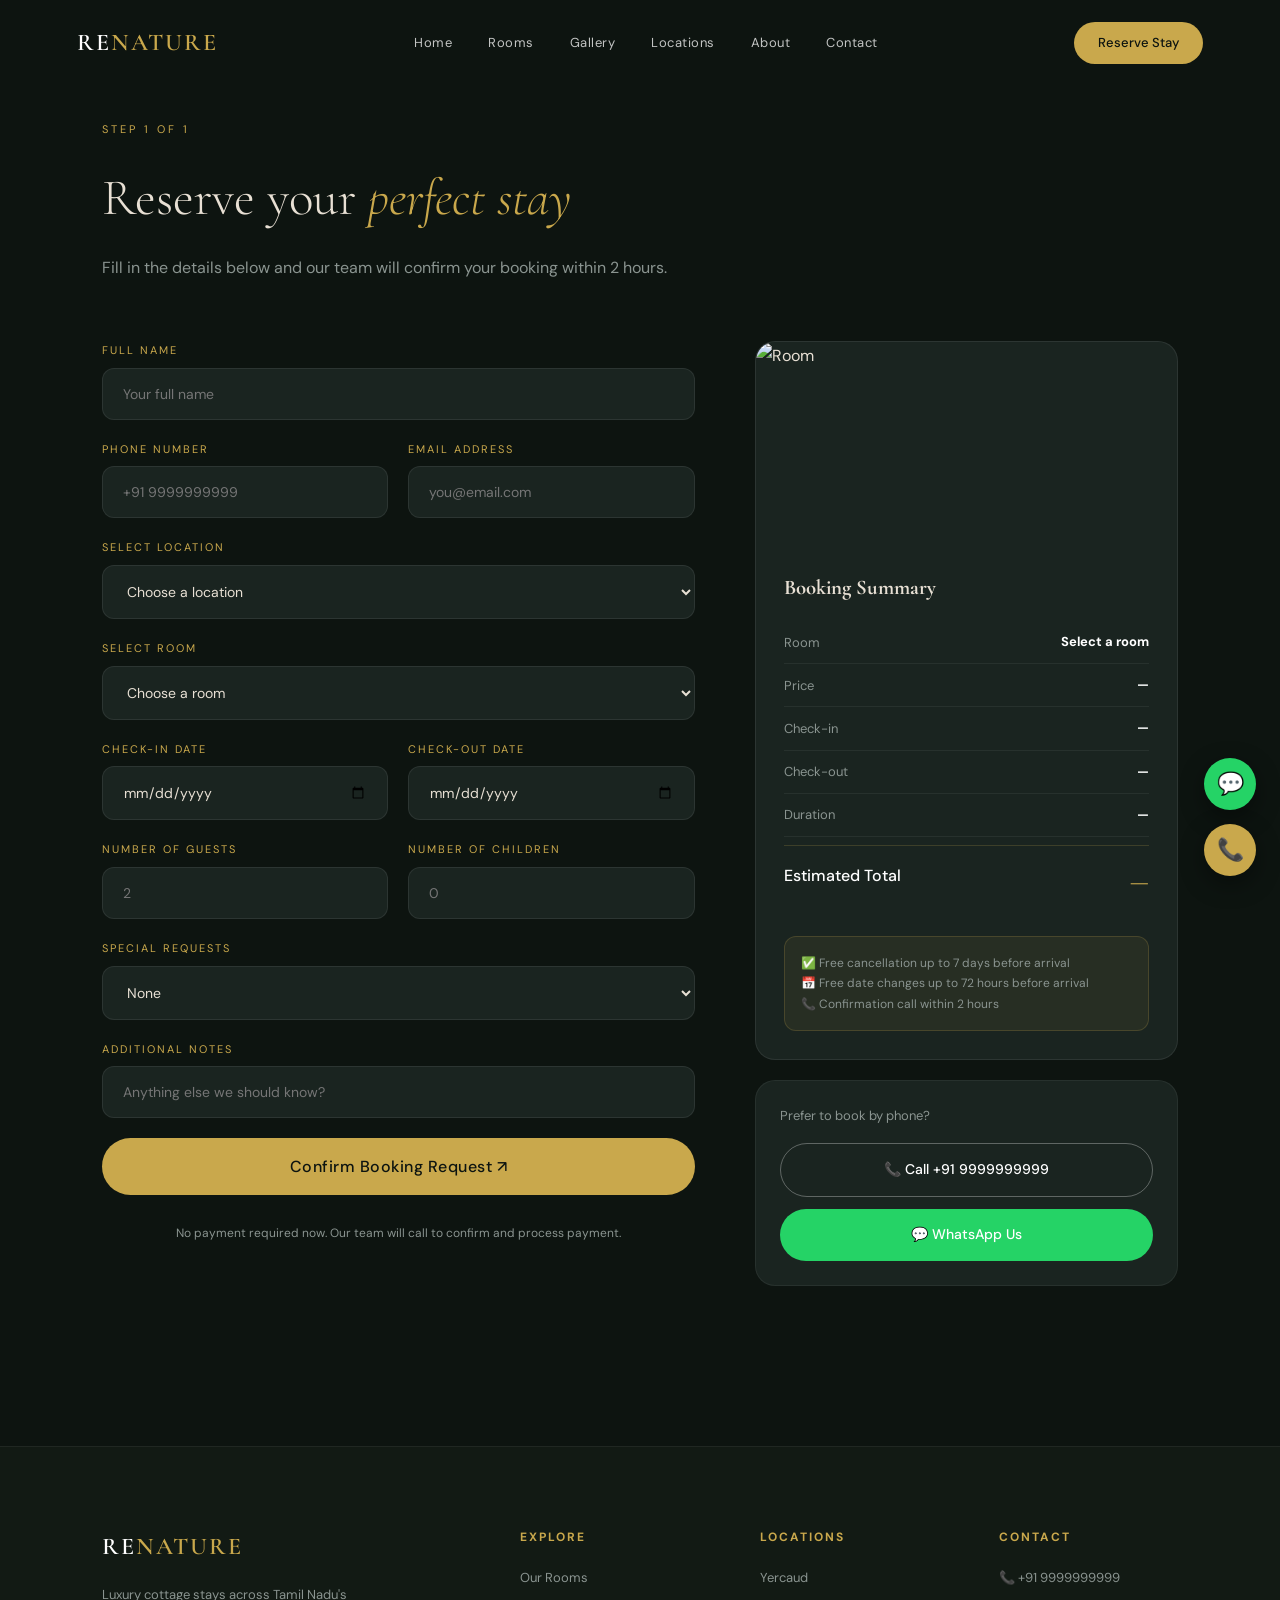
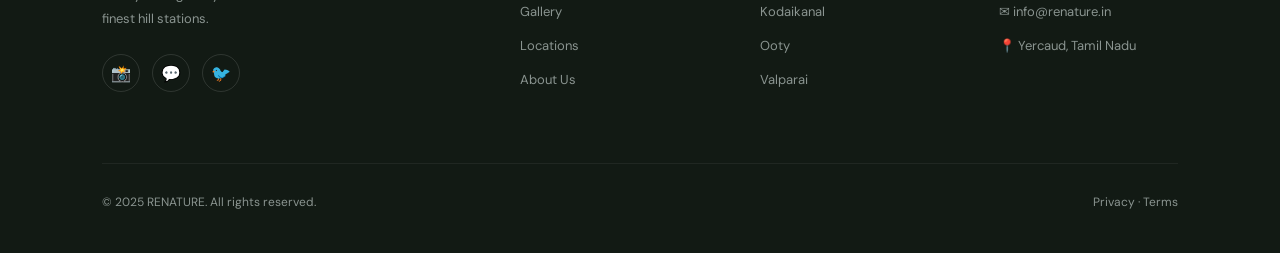
==== commit 0f9a5193: "Update booking.html" ====
--- a/booking.html
+++ b/booking.html
@@ -37,7 +37,7 @@
     <div class="booking-grid">
       <!-- FORM -->
       <div class="booking-form-section">
-        <form class="booking-form" onsubmit="handleBooking(event)">
+        <form class="booking-form" onsubmit="handleBooking(event)" method="POST" data-netlify="true">
 
           <div>
             <label class="form-label">Full Name</label>
@@ -253,4 +253,4 @@
     }
   </script>
 </body>
-</html>+</html>
